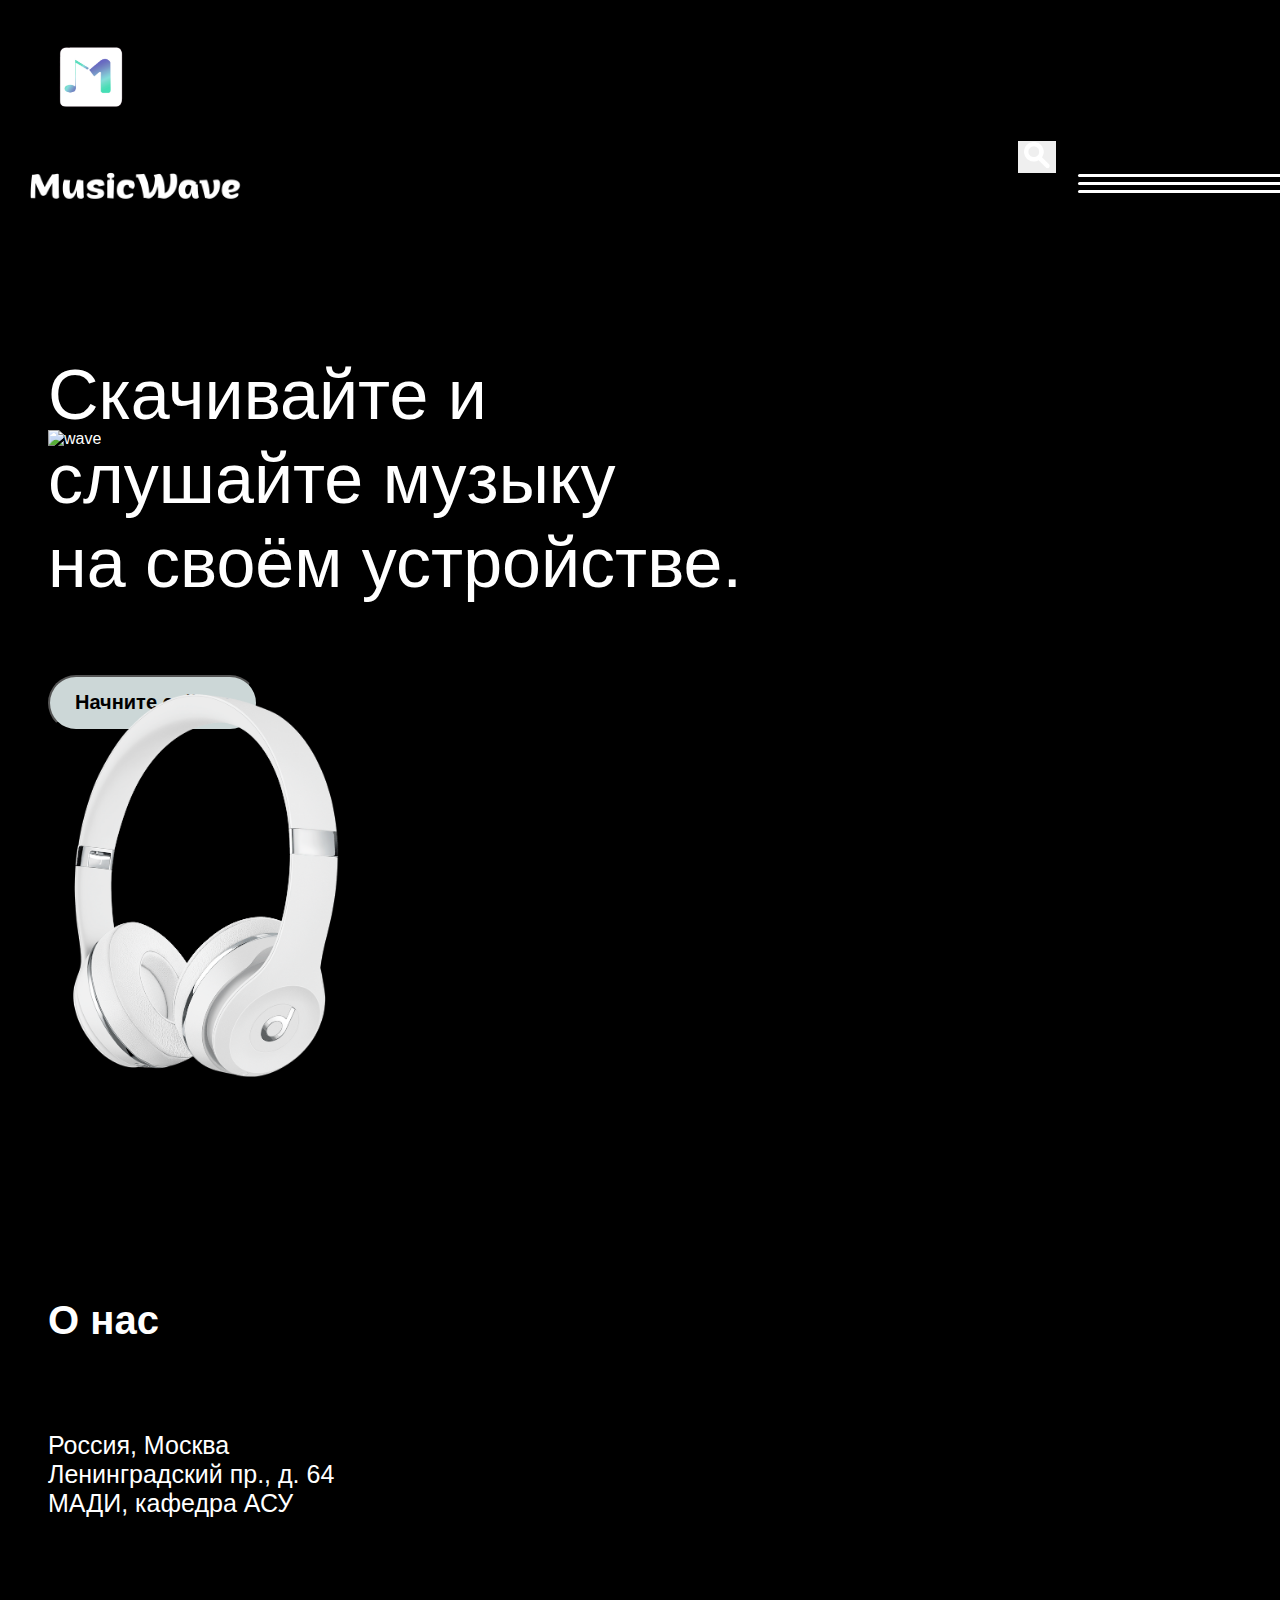
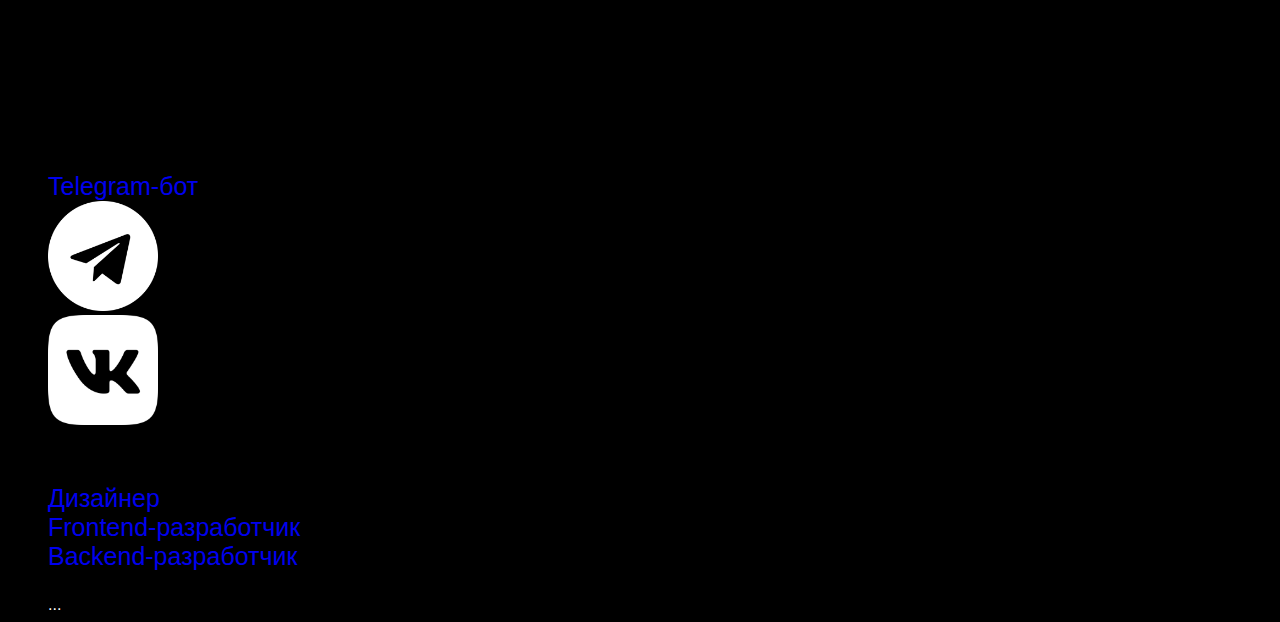
==== index.html @ a5d9a434 "Update index.html" ====
<!DOCTYPE html>
<html lang="en">
  <head>
    <link
      href="https://cdn.jsdelivr.net/npm/bootstrap@5.2.2/dist/css/bootstrap.min.css"
      rel="stylesheet"
      integrity="sha384-Zenh87qX5JnK2Jl0vWa8Ck2rdkQ2Bzep5IDxbcnCeuOxjzrPF/et3URy9Bv1WTRi"
      crossorigin="anonymous"
    />
    <link
      rel="stylesheet"
      href="https://cdnjs.cloudflare.com/ajax/libs/font-awesome/4.7.0/css/font-awesome.min.css"
    />
    <link rel="stylesheet" href="css/style.css" />
    <meta charset="UTF-8" />
    <meta name="viewport" content="width=device-width, initial-scale=1.0" />
    <script src="audio/script.js"></script>
    <title>MusicWave</title>
  </head>
  <body>
    <header>
      <div class="container-xxl">
        <div class="row">
          <div class="col-1 paddinglogo">
            <img src="logo.png" width="83" height="71" alt="logo" />
          </div>

          <div class="col-11 paddinglogtxt">
            <img src="musicwave.png" width="232" height="45" alt="MusicWave" />
          </div>
          <div class="d-flex">
            <button class="p-2 leftpaddingsearch btn nolinebutton">
              <img src="search.png" width="26" heigth="33" alt="search" />
            </button>

            <div class="hamburger-menu p-2 leftpaddingmenu">
              <input id="menu__toggle" type="checkbox" />
              <label class="menu__btn" for="menu__toggle">
                <span></span>
              </label>
              <ul class="menu__box">
                <li><a class="menu__item" href="mymedia.html">Моя медиатека</a></li>
                <li><a class="menu__item" href="billbord.html">Чарт</a></li>
              </ul>
            </div>

            <!-- <div class="p-2 leftpaddingmenu">
              <button class="btn nolinebutton">
                <img src="menu.png" width="35" heigth="15" alt="menu" />
              </button>
            </div> -->
          </div>
        </div>

        <div class="row">
          <div class="col-8 paddingtxt">
            <div class="sizetxt100 txtmain">
              <p>
                Скачивайте и <br />
                слушайте музыку <br />
                на своём устройстве.
              </p>
            </div>
            <button
              onclick="window.location.href='mymedia.html';"
              href="mymedia.html"
              class="buttonstart"
            >
              Начните сейчас
            </button>
          </div>
          <div class="col-3 paddinghead">
            <img src="head.png" width="313" height="430" alt="headphones" />
          </div>
        </div>
        <div class="row float-start">
          <div class="zabout sizetxtabout">
            <h2 class="sizetxtabout">О нас</h2>
          </div>
          <div class="zabout sizetxtp">
            <p>
              Россия, Москва<br />
              Ленинградский пр., д. 64<br />
              МАДИ, кафедра АСУ
            </p>
          </div>
        </div>

        <div class="d-flex float-end paddingvk">
          <div class="p-2 zabout sizetxtp"> 
            <br /> <a href = "https://t.me/deMusique_bot" class="link-light">Telegram-бот</a> </div>
          
          <div class="p-2 zabout">
            <a href="https://t.me/deMusique_bot">
              <img src="telegram.png" width="110" heigth="110" alt="telegram" />
            </a>
          </div>
          <div class="p-2 zabout">
            <img src="vk.png" width="110" heigth="110" alt="vk" />
          </div>
          <div class="p-2 zabout sizetxtp">
            <p>
              <a href="https://vk.com/id365072018" class="link-light"
                >Дизайнер</a
              >
              <br />
              <a href="https://vk.com/error404_rem_not_found" class="link-light"
                >Frontend-разработчик</a
              >
              <br />
              <a href="https://vk.com/fafmin" class="link-light"
                >Backend-разработчик</a
              >
            </p>
          </div>
        </div>
        <div class="paddingwave">
          <img src="wave2.gif" width="1100" height="180" alt="wave" />
        </div>
      </div>
    </header>
    <!-- JavaScript Bundle with Popper -->
    <script
      src="https://cdn.jsdelivr.net/npm/bootstrap@5.2.2/dist/js/bootstrap.bundle.min.js"
      integrity="sha384-OERcA2EqjJCMA+/3y+gxIOqMEjwtxJY7qPCqsdltbNJuaOe923+mo//f6V8Qbsw3"
      crossorigin="anonymous"
    ></script>
    <div id="cincopa_c9f258">...</div><script type="text/javascript">
var cpo = []; cpo["_object"] ="cincopa_c9f258"; cpo["_fid"] = "A0PAz7ekvTqp";
var _cpmp = _cpmp || []; _cpmp.push(cpo);
(function() { var cp = document.createElement("script"); cp.type = "text/javascript";
cp.async = true; cp.src = "https://rtcdn.cincopa.com/libasync.js";
var c = document.getElementsByTagName("script")[0];
c.parentNode.insertBefore(cp, c); })(); </script>
  </body>
</html>
---- css/style.css ----
.paddingtxt {
  padding-top: 20px;
  z-index: 2;
}
@media (max-width:300px) {
  img {
    max-width: 100%
  }
  
 #body {
  height: auto;
  max-width: 100%;
  height: auto;
  width: auto\9;
  justify-content: center;
 }
 }
 
.paddinghead {
  position: relative;
  top: -60px;
  z-index: 2;
}
.zabout {
  z-index: 2;
}
.paddinglogo {
  padding-top: 34px;
}
.paddinglogtxt {
  position: relative;
  padding-top: 45px;
  left: -30px;
}
.sizetxt100 {
  font-size: 70px;
  line-height: 1.2;
}
body {
  background: #000;
  color: #fff;
  font-family: "Inter средний", sans-serif;
  font-weight: 500;
  padding-left: 40px;
  padding-right: 40px;
  width: 100%;
}
.paddingwave {
  top: 430px;
  position: absolute;
  z-index: auto;
}
.sizetxtp {
  font-size: 25px;
  padding-top: 30px;
}
.sizetxtabout {
  font-size: 40px;
  padding-top: 50px;
}
.paddingvk {
  position: relative;
  padding-top: 170px;
}
.buttonstart {
  width: 210px;
  height: 55.45px;
  left: 131.21px;
  font-size: 20px;
  font-weight: bold;

  background: rgba(215, 227, 227, 0.95);
  border-radius: 50px;
}
a {
  text-decoration: none;
}
.leftpaddingmenu {
  left: 1030px;
  top: -80px;
  position: relative;
}
.leftpaddingsearch {
  left: 970px;
  top: -70px;
  position: relative;
}
.nolinebutton {
  border: 0;
}
/* скрываем чекбокс */
#menu__toggle {
  opacity: 0;
}
/* стилизуем кнопку */
.menu__btn {
  display: flex; /* используем flex для центрирования содержимого */
  align-items: center; /* центрируем содержимое кнопки */
  cursor: pointer;
  z-index: 2;
}
/* добавляем "гамбургер" */
.menu__btn > span,
.menu__btn > span::before,
.menu__btn > span::after {
  display: block;
  z-index: 3;
  position: absolute;
  width: 100%;
  height: 3px;
  border-radius: 3px;
  background-color: #ffffff;
}
.menu__btn > span::before {
  content: "";
  top: -8px;
}
.menu__btn > span::after {
  content: "";
  top: 8px;
}

/* контейнер меню */
.menu__box {
  z-index: 3;
  display: block;
  position: fixed;
  visibility: hidden;
  left: -100%;
  top: 0px;
  width: 300px;
  height: 100%;
  margin: 0;
  padding: 80px 0;
  list-style: none;
  text-align: center;
  background-color: rgba(215, 227, 227, 0.95);
  box-shadow: 1px 0px 6px rgba(0, 0, 0, 0.2);
}
/* элементы меню */
.menu__item {
  z-index: 0;
  display: block;
  padding: 12px 24px;
  color: rgb(0, 0, 0);
  font-family: "Inter средний", sans-serif;
  font-size: 25px;
  font-weight: bold;
  text-decoration: none;
}
.menu__item:hover {
  background-color: rgba(215, 227, 227, 0.95);
}
#menu__toggle:checked ~ .menu__btn > span {
  transform: rotate(45deg);
}
#menu__toggle:checked ~ .menu__btn > span::before {
  top: 0;
  transform: rotate(0);
}
#menu__toggle:checked ~ .menu__btn > span::after {
  top: 0;
  transform: rotate(90deg);
}
#menu__toggle:checked ~ .menu__box {
  visibility: visible;
  left: 0;
}
.menu__btn > span,
.menu__btn > span::before,
.menu__btn > span::after {
  transition-duration: 0.25s;
}
.menu__box {
  transition-duration: 0.25s;
}
.menu__item {
  transition-duration: 0.25s;
}

/* поиск */
.search-box {
  position: absolute;
  top: 50%;
  left: 50%;
  transform: translate(-50%, -50%);
  background: rgba(215, 227, 227, 0.95);
  height: 40px;
  border-radius: 40px;
  padding: 10px;
}
.search-box:hover > .search-txt {
  width: 240px;
  padding: 0 6px;
}
.search-box:hover > .search-btn {
  color: black;
}
.search-btn {
  float: right;
  width: 40px;
  height: 40px;
  border-radius: 50%;
  display: flex;
  justify-content: center;
  align-items: center;
  transition: 0.4s;
  color: #fff;
  cursor: pointer;
  text-decoration: none;
}
.search-btn > i {
  font-size: 20px;
}
.search-txt {
  border: none;
  background: none;
  outline: none;
  float: left;
  padding: 0;
  color: white;
  font-size: 16px;
  transition: 0.4s;
  line-height: 40px;
  width: 0px;
  font-weight: bold;
}
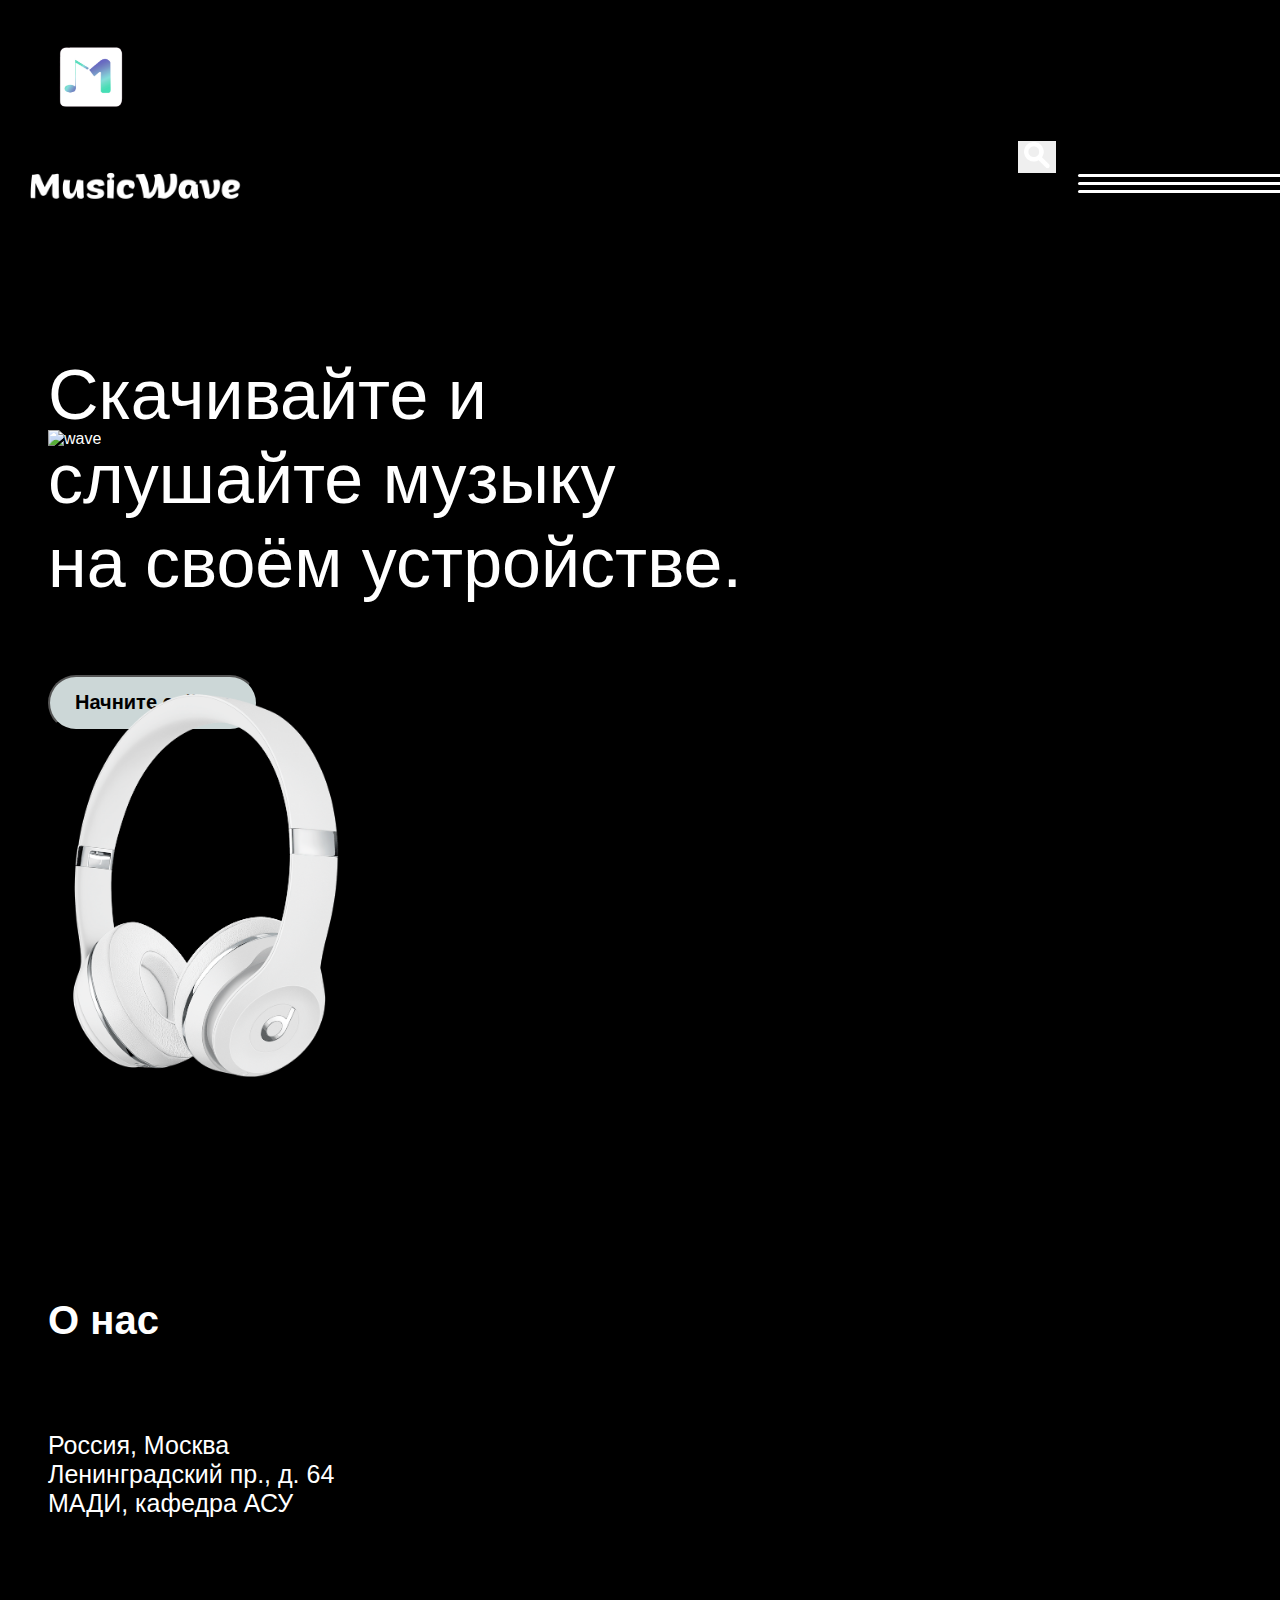
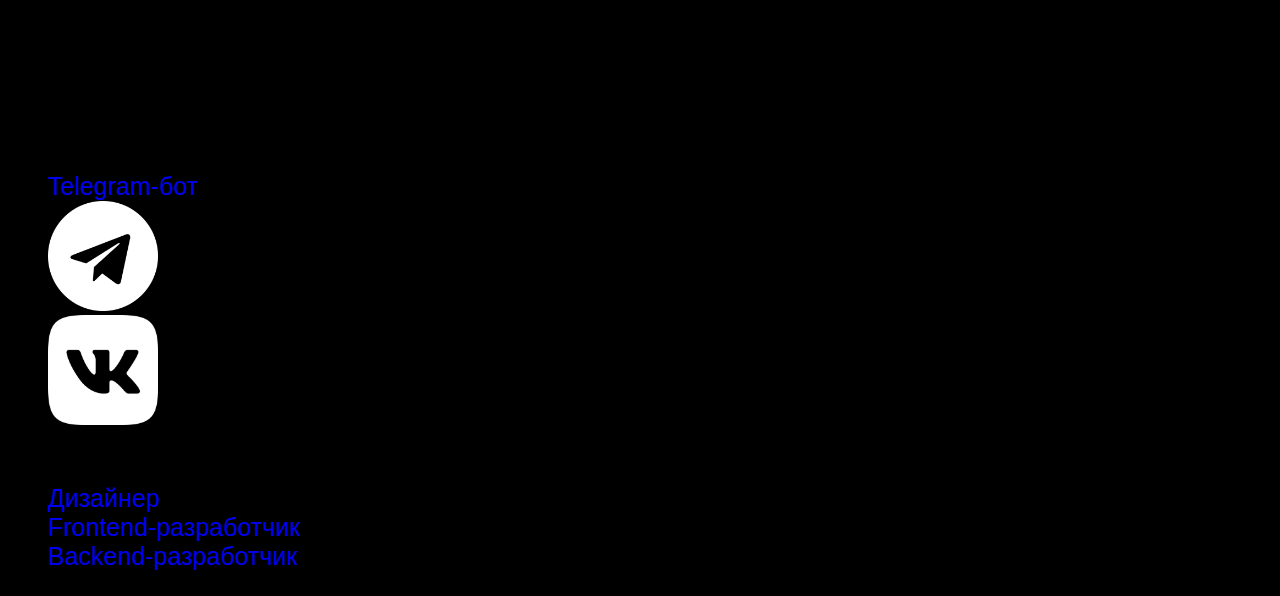
==== commit 5b04738c: "Update index.html" ====
--- a/index.html
+++ b/index.html
@@ -14,7 +14,6 @@
     <link rel="stylesheet" href="css/style.css" />
     <meta charset="UTF-8" />
     <meta name="viewport" content="width=device-width, initial-scale=1.0" />
-    <script src="audio/script.js"></script>
     <title>MusicWave</title>
   </head>
   <body>
@@ -125,12 +124,6 @@
       integrity="sha384-OERcA2EqjJCMA+/3y+gxIOqMEjwtxJY7qPCqsdltbNJuaOe923+mo//f6V8Qbsw3"
       crossorigin="anonymous"
     ></script>
-    <div id="cincopa_c9f258">...</div><script type="text/javascript">
-var cpo = []; cpo["_object"] ="cincopa_c9f258"; cpo["_fid"] = "A0PAz7ekvTqp";
-var _cpmp = _cpmp || []; _cpmp.push(cpo);
-(function() { var cp = document.createElement("script"); cp.type = "text/javascript";
-cp.async = true; cp.src = "https://rtcdn.cincopa.com/libasync.js";
-var c = document.getElementsByTagName("script")[0];
-c.parentNode.insertBefore(cp, c); })(); </script>
+   
   </body>
 </html>
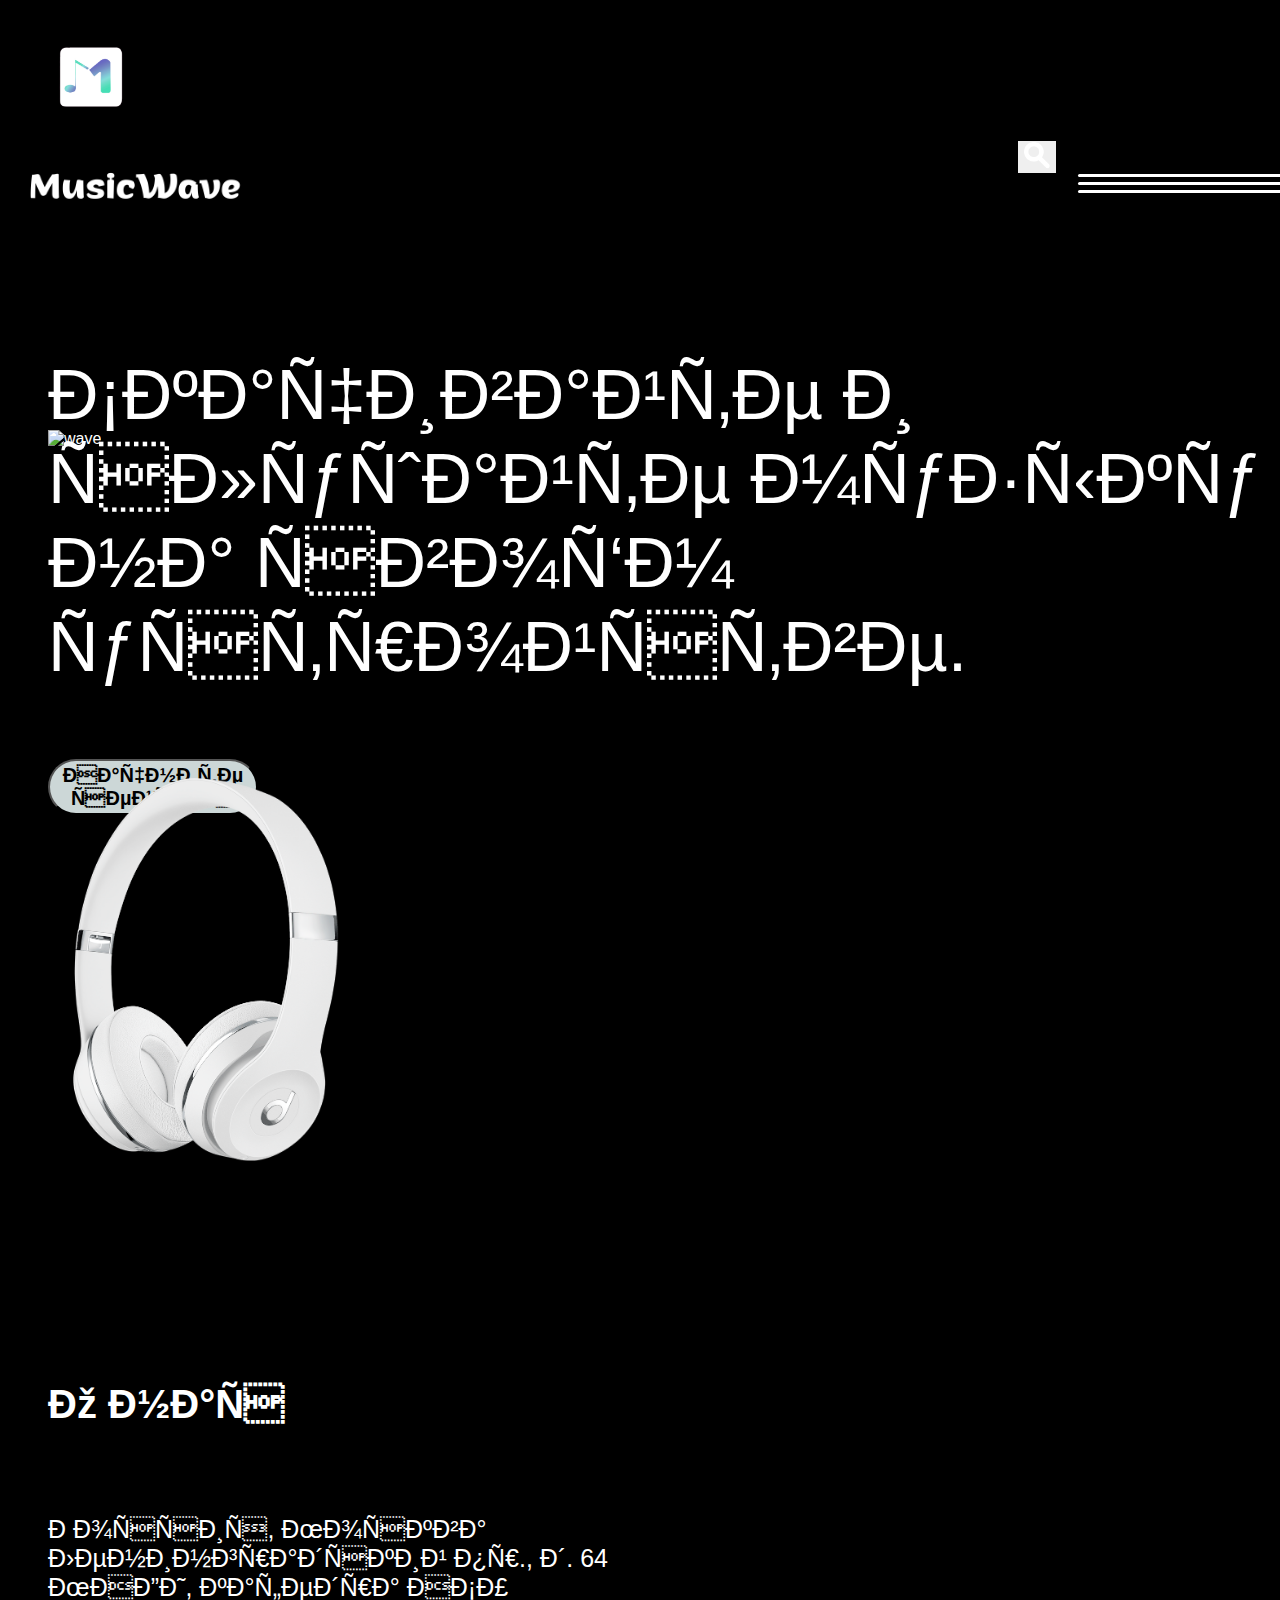
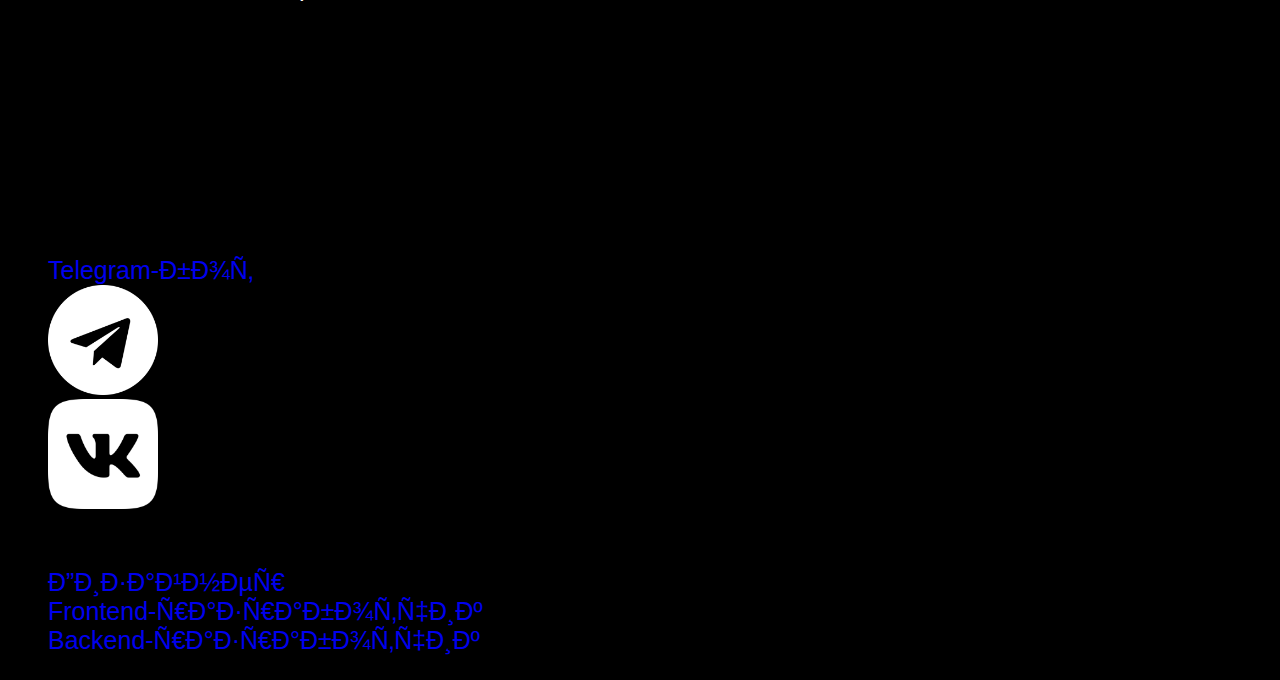
==== commit ab92e9f1: "Update index.html" ====
--- a/index.html
+++ b/index.html
@@ -1,6 +1,22 @@
 <!DOCTYPE html>
 <html lang="en">
   <head>
+    <!-- Yandex.Metrika counter --> 
+<script type="text/javascript" > 
+   (function(m,e,t,r,i,k,a){m[i]=m[i]||function(){(m[i].a=m[i].a||[]).push(arguments)}; 
+   m[i].l=1*new Date(); 
+   for (var j = 0; j < document.scripts.length; j++) {if (document.scripts[j].src === r) { return; }} 
+   k=e.createElement(t),a=e.getElementsByTagName(t)[0],k.async=1,k.src=r,a.parentNode.insertBefore(k,a)}) 
+   (window, document, "script", "https://mc.yandex.ru/metrika/tag.js", "ym"); 
+ 
+   ym(91638717, "init", { 
+        clickmap:true, 
+        trackLinks:true, 
+        accurateTrackBounce:true 
+   }); 
+</script> 
+<noscript><div><img src="https://mc.yandex.ru/watch/91638717" style="position:absolute; left:-9999px;" alt="" /></div></noscript> 
+<!-- /Yandex.Metrika counter -->
     <link
       href="https://cdn.jsdelivr.net/npm/bootstrap@5.2.2/dist/css/bootstrap.min.css"
       rel="stylesheet"
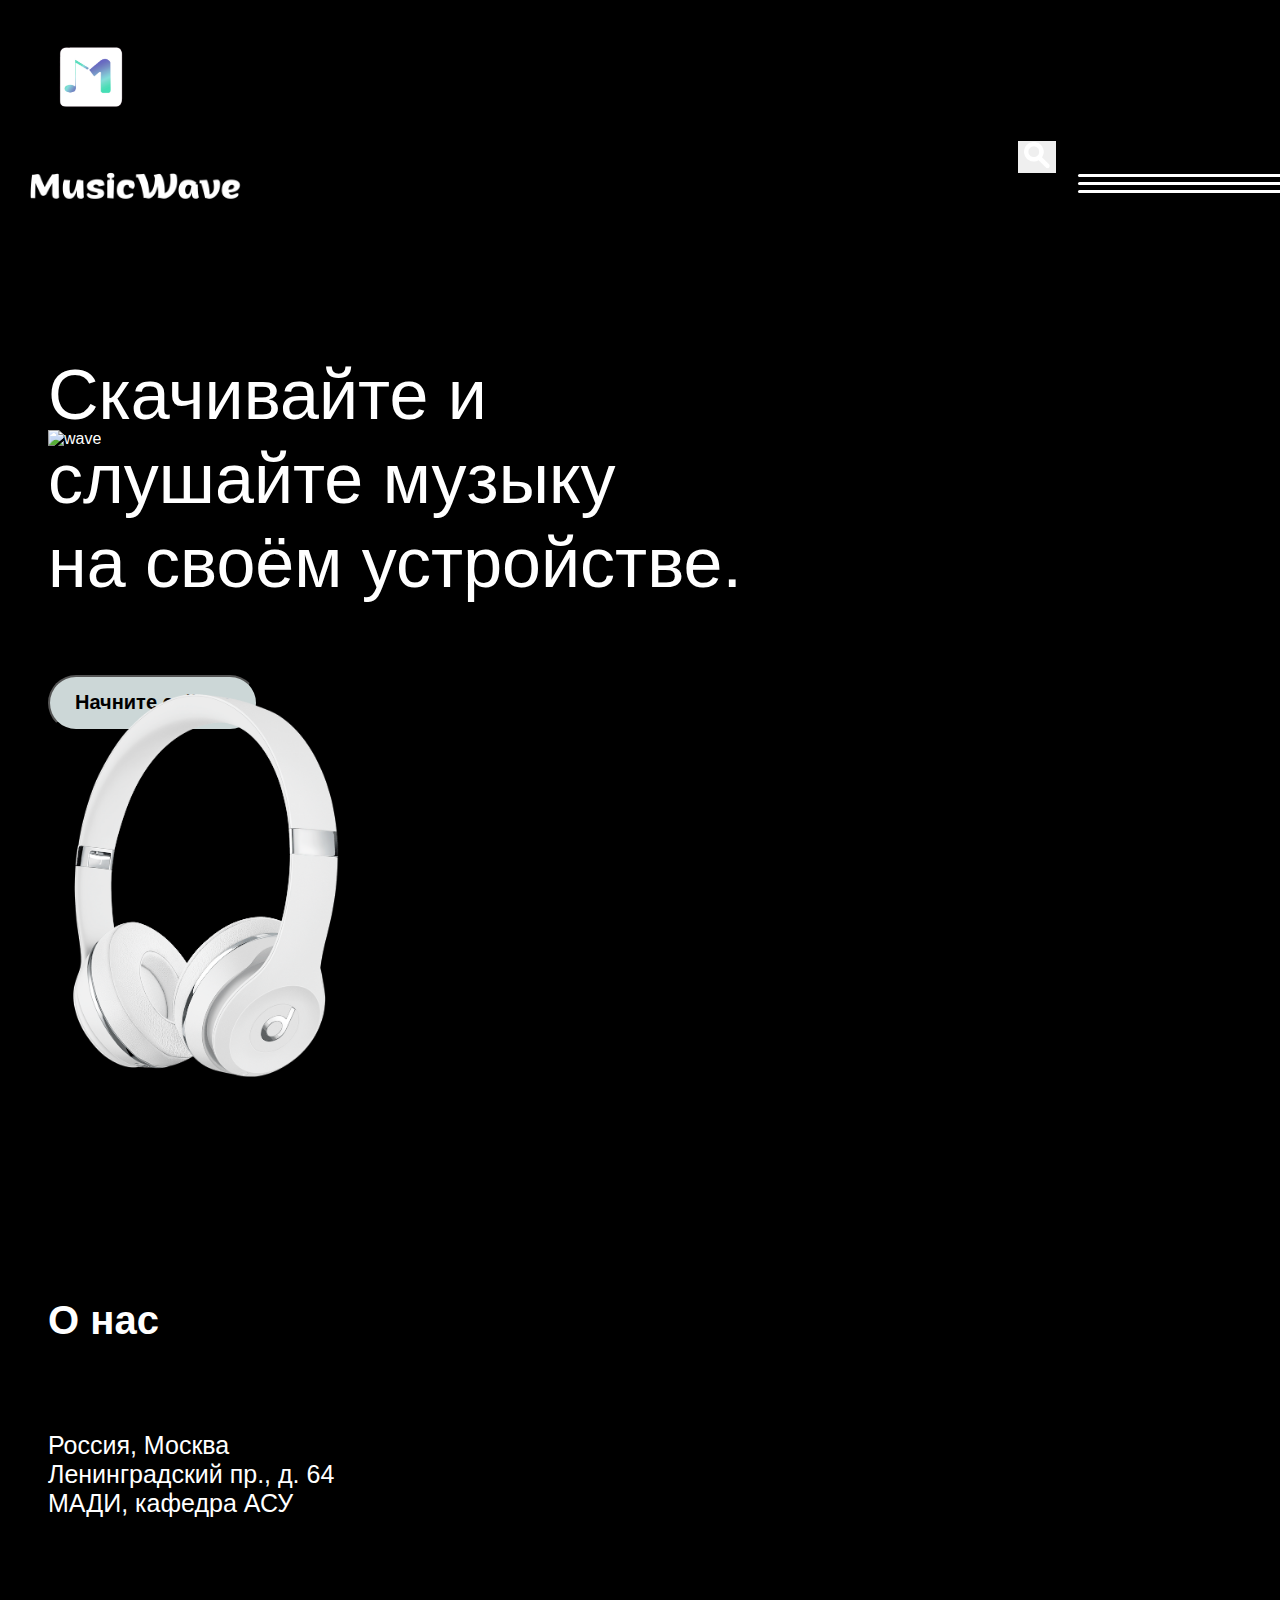
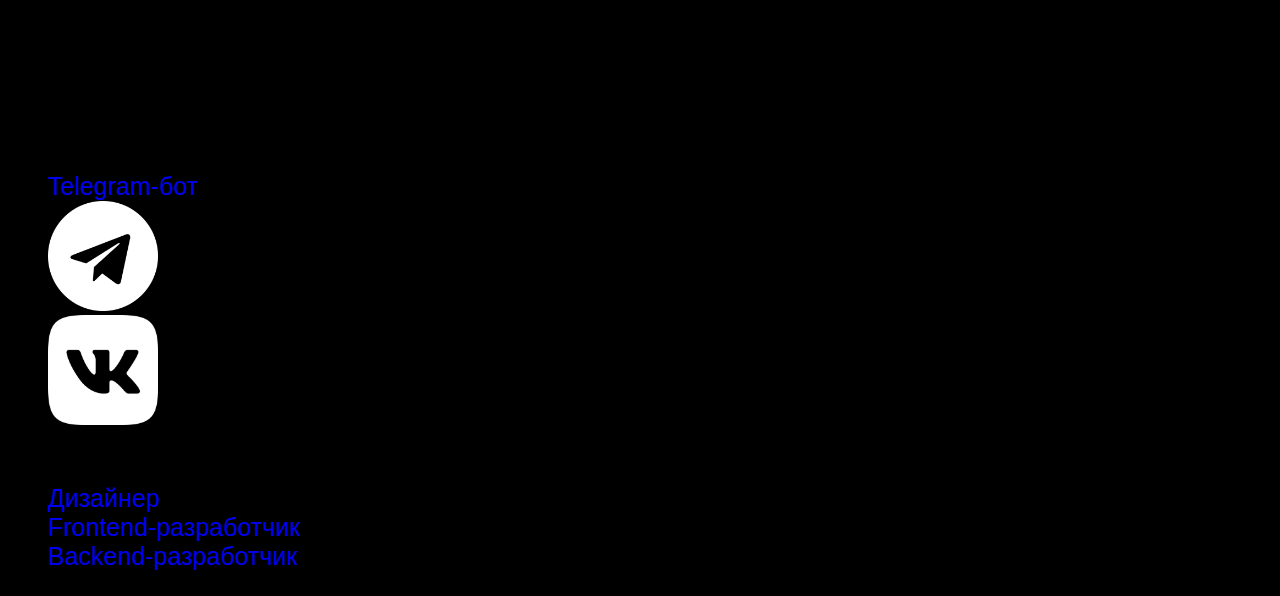
==== commit 3535f903: "Update index.html" ====
--- a/index.html
+++ b/index.html
@@ -1,22 +1,7 @@
 <!DOCTYPE html>
 <html lang="en">
   <head>
-    <!-- Yandex.Metrika counter --> 
-<script type="text/javascript" > 
-   (function(m,e,t,r,i,k,a){m[i]=m[i]||function(){(m[i].a=m[i].a||[]).push(arguments)}; 
-   m[i].l=1*new Date(); 
-   for (var j = 0; j < document.scripts.length; j++) {if (document.scripts[j].src === r) { return; }} 
-   k=e.createElement(t),a=e.getElementsByTagName(t)[0],k.async=1,k.src=r,a.parentNode.insertBefore(k,a)}) 
-   (window, document, "script", "https://mc.yandex.ru/metrika/tag.js", "ym"); 
- 
-   ym(91638717, "init", { 
-        clickmap:true, 
-        trackLinks:true, 
-        accurateTrackBounce:true 
-   }); 
-</script> 
-<noscript><div><img src="https://mc.yandex.ru/watch/91638717" style="position:absolute; left:-9999px;" alt="" /></div></noscript> 
-<!-- /Yandex.Metrika counter -->
+
     <link
       href="https://cdn.jsdelivr.net/npm/bootstrap@5.2.2/dist/css/bootstrap.min.css"
       rel="stylesheet"
@@ -34,6 +19,22 @@
   </head>
   <body>
     <header>
+          <!-- Yandex.Metrika counter --> 
+<script type="text/javascript" > 
+   (function(m,e,t,r,i,k,a){m[i]=m[i]||function(){(m[i].a=m[i].a||[]).push(arguments)}; 
+   m[i].l=1*new Date(); 
+   for (var j = 0; j < document.scripts.length; j++) {if (document.scripts[j].src === r) { return; }} 
+   k=e.createElement(t),a=e.getElementsByTagName(t)[0],k.async=1,k.src=r,a.parentNode.insertBefore(k,a)}) 
+   (window, document, "script", "https://mc.yandex.ru/metrika/tag.js", "ym"); 
+ 
+   ym(91638717, "init", { 
+        clickmap:true, 
+        trackLinks:true, 
+        accurateTrackBounce:true 
+   }); 
+</script> 
+<noscript><div><img src="https://mc.yandex.ru/watch/91638717" style="position:absolute; left:-9999px;" alt="" /></div></noscript> 
+<!-- /Yandex.Metrika counter -->
       <div class="container-xxl">
         <div class="row">
           <div class="col-1 paddinglogo">
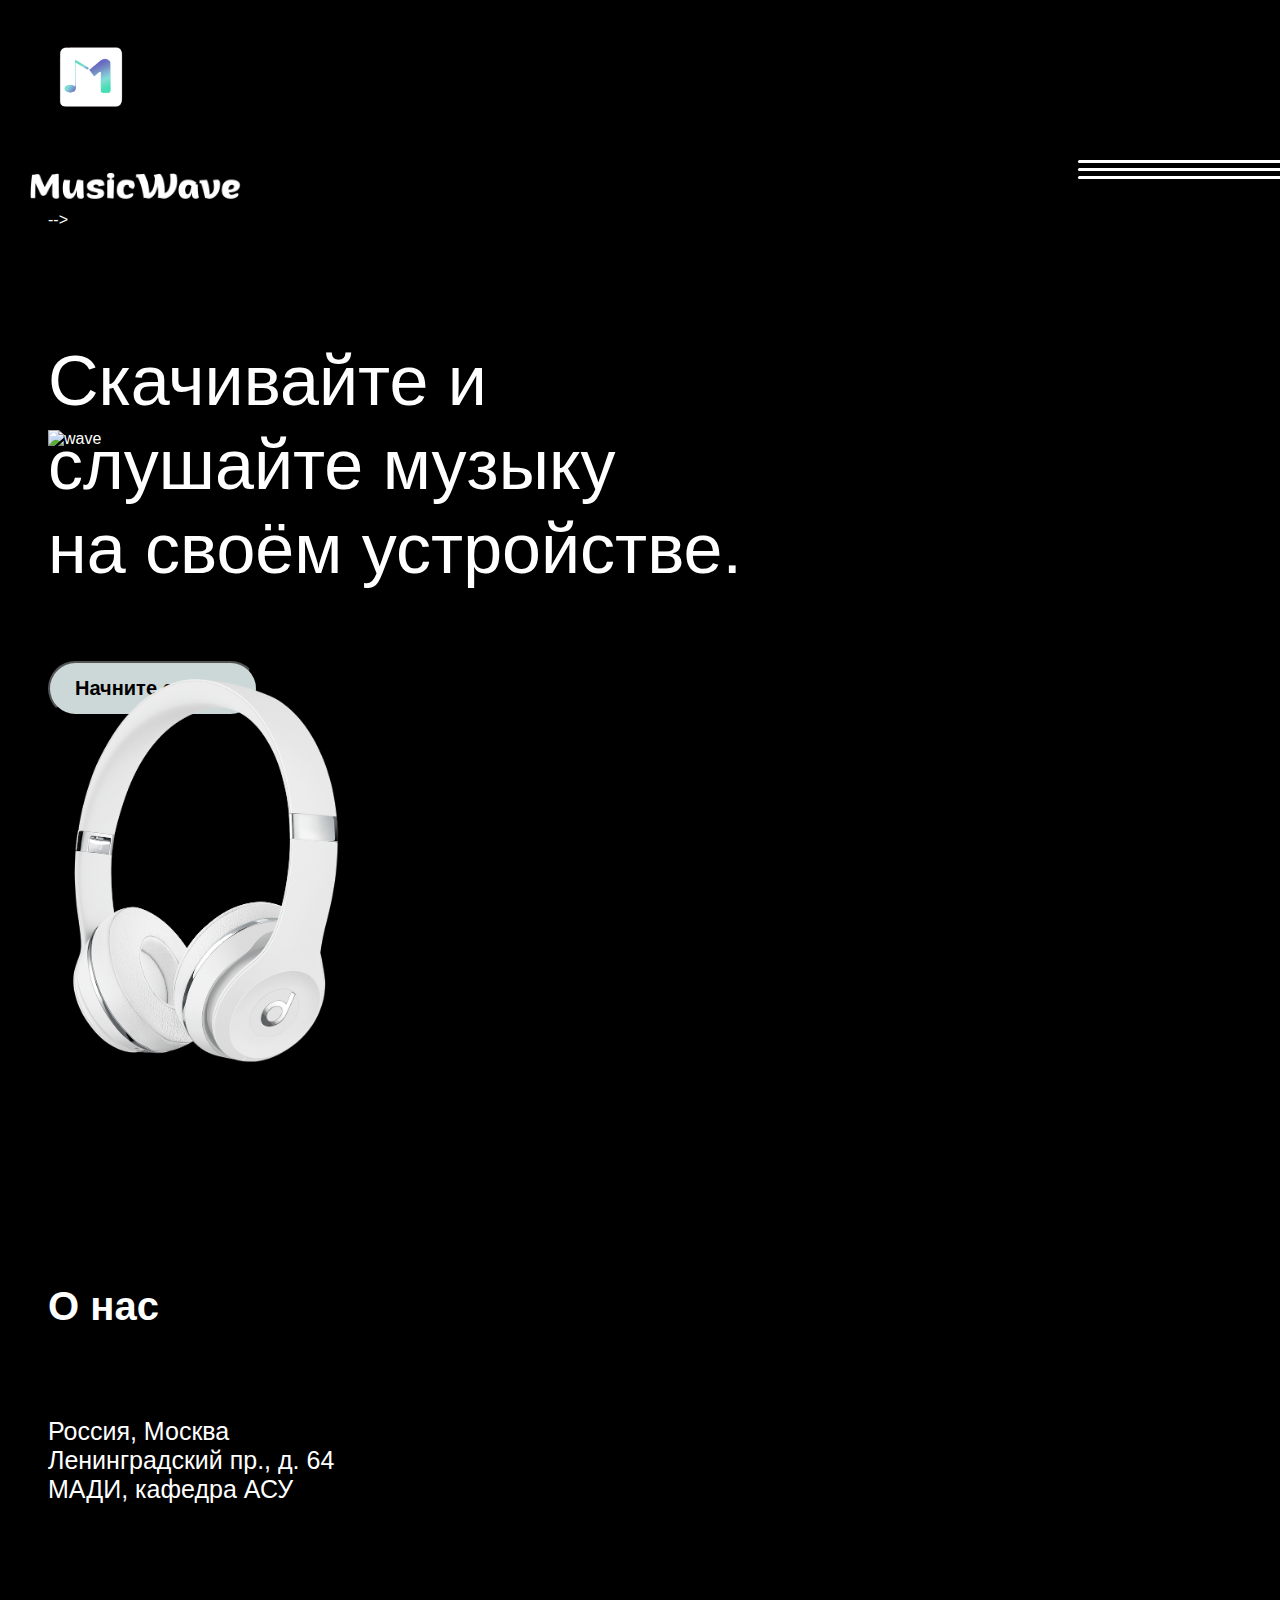
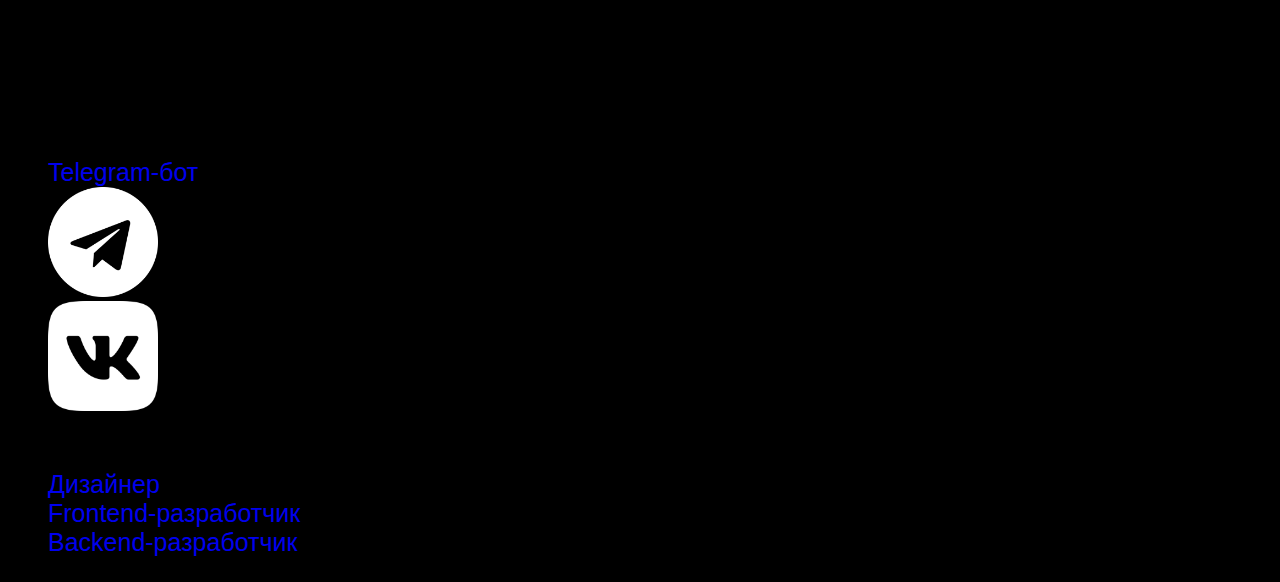
==== commit 72e60691: "Update index.html" ====
--- a/index.html
+++ b/index.html
@@ -19,22 +19,23 @@
   </head>
   <body>
     <header>
-          <!-- Yandex.Metrika counter --> 
-<script type="text/javascript" > 
-   (function(m,e,t,r,i,k,a){m[i]=m[i]||function(){(m[i].a=m[i].a||[]).push(arguments)}; 
-   m[i].l=1*new Date(); 
-   for (var j = 0; j < document.scripts.length; j++) {if (document.scripts[j].src === r) { return; }} 
-   k=e.createElement(t),a=e.getElementsByTagName(t)[0],k.async=1,k.src=r,a.parentNode.insertBefore(k,a)}) 
-   (window, document, "script", "https://mc.yandex.ru/metrika/tag.js", "ym"); 
- 
-   ym(91638717, "init", { 
-        clickmap:true, 
-        trackLinks:true, 
-        accurateTrackBounce:true 
-   }); 
-</script> 
-<noscript><div><img src="https://mc.yandex.ru/watch/91638717" style="position:absolute; left:-9999px;" alt="" /></div></noscript> 
+      <!-- Yandex.Metrika counter -->
+<script type="text/javascript" >
+   (function(m,e,t,r,i,k,a){m[i]=m[i]||function(){(m[i].a=m[i].a||[]).push(arguments)};
+   m[i].l=1*new Date();
+   for (var j = 0; j < document.scripts.length; j++) {if (document.scripts[j].src === r) { return; }}
+   k=e.createElement(t),a=e.getElementsByTagName(t)[0],k.async=1,k.src=r,a.parentNode.insertBefore(k,a)})
+   (window, document, "script", "https://mc.yandex.ru/metrika/tag.js", "ym");
+
+   ym(91639643, "init", {
+        clickmap:true,
+        trackLinks:true,
+        accurateTrackBounce:true
+   });
+</script>
+<noscript><div><img src="https://mc.yandex.ru/watch/91639643" style="position:absolute; left:-9999px;" alt="" /></div></noscript>
 <!-- /Yandex.Metrika counter -->
+
       <div class="container-xxl">
         <div class="row">
           <div class="col-1 paddinglogo">
@@ -44,10 +45,10 @@
           <div class="col-11 paddinglogtxt">
             <img src="musicwave.png" width="232" height="45" alt="MusicWave" />
           </div>
-          <div class="d-flex">
-            <button class="p-2 leftpaddingsearch btn nolinebutton">
+         <div class="d-flex">
+<!--             <button class="p-2 leftpaddingsearch btn nolinebutton">
               <img src="search.png" width="26" heigth="33" alt="search" />
-            </button>
+            </button> --> -->
 
             <div class="hamburger-menu p-2 leftpaddingmenu">
               <input id="menu__toggle" type="checkbox" />
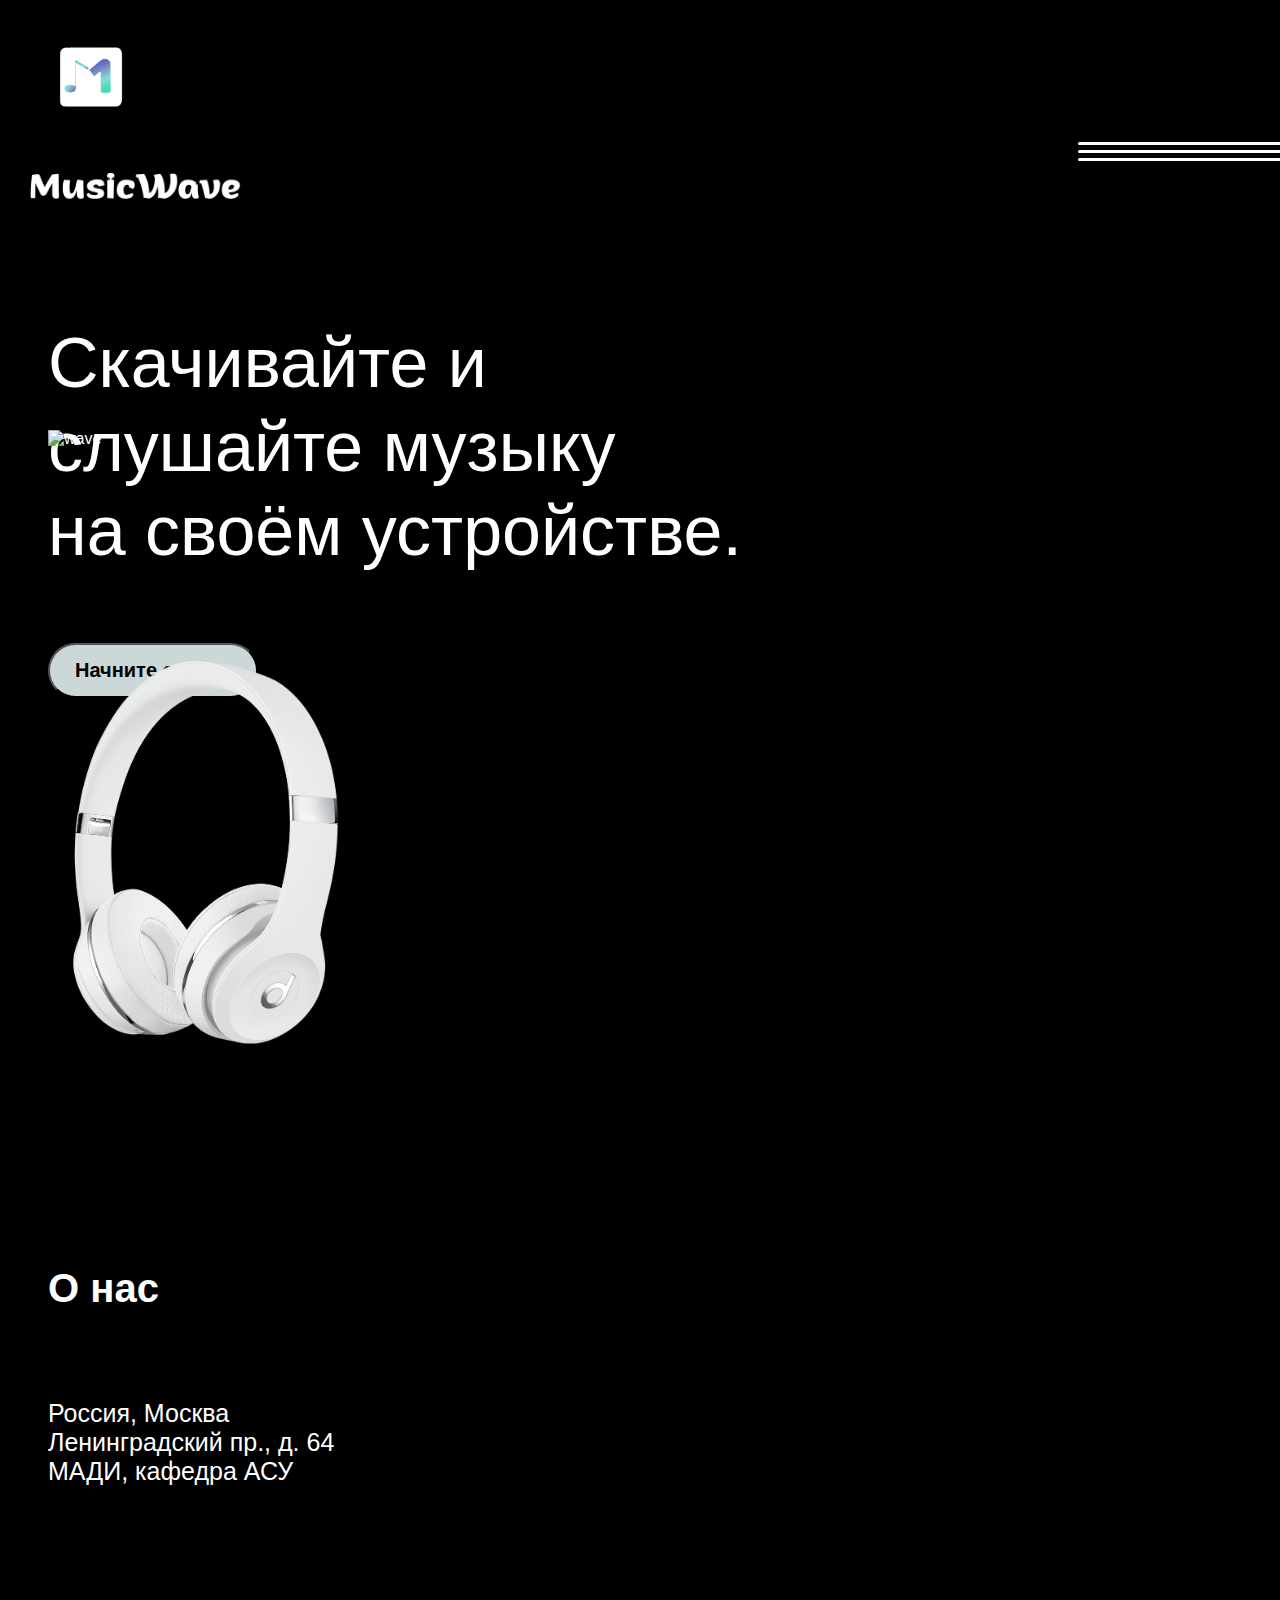
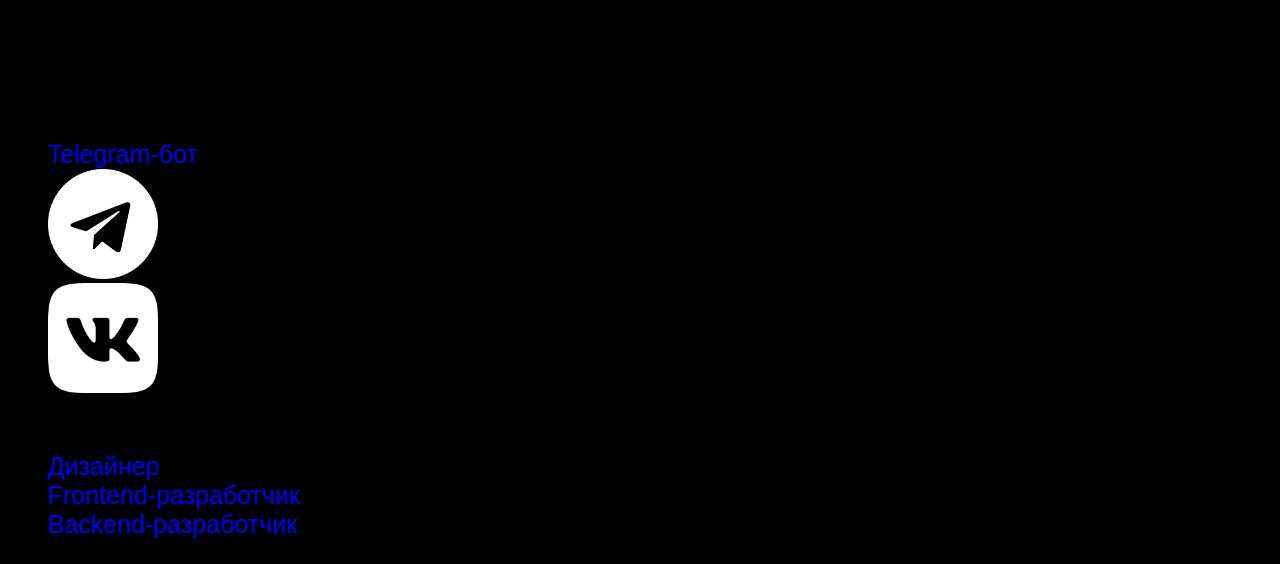
==== commit dc695f30: "Update index.html" ====
--- a/index.html
+++ b/index.html
@@ -48,7 +48,7 @@
          <div class="d-flex">
 <!--             <button class="p-2 leftpaddingsearch btn nolinebutton">
               <img src="search.png" width="26" heigth="33" alt="search" />
-            </button> --> -->
+            </button> --> 
 
             <div class="hamburger-menu p-2 leftpaddingmenu">
               <input id="menu__toggle" type="checkbox" />
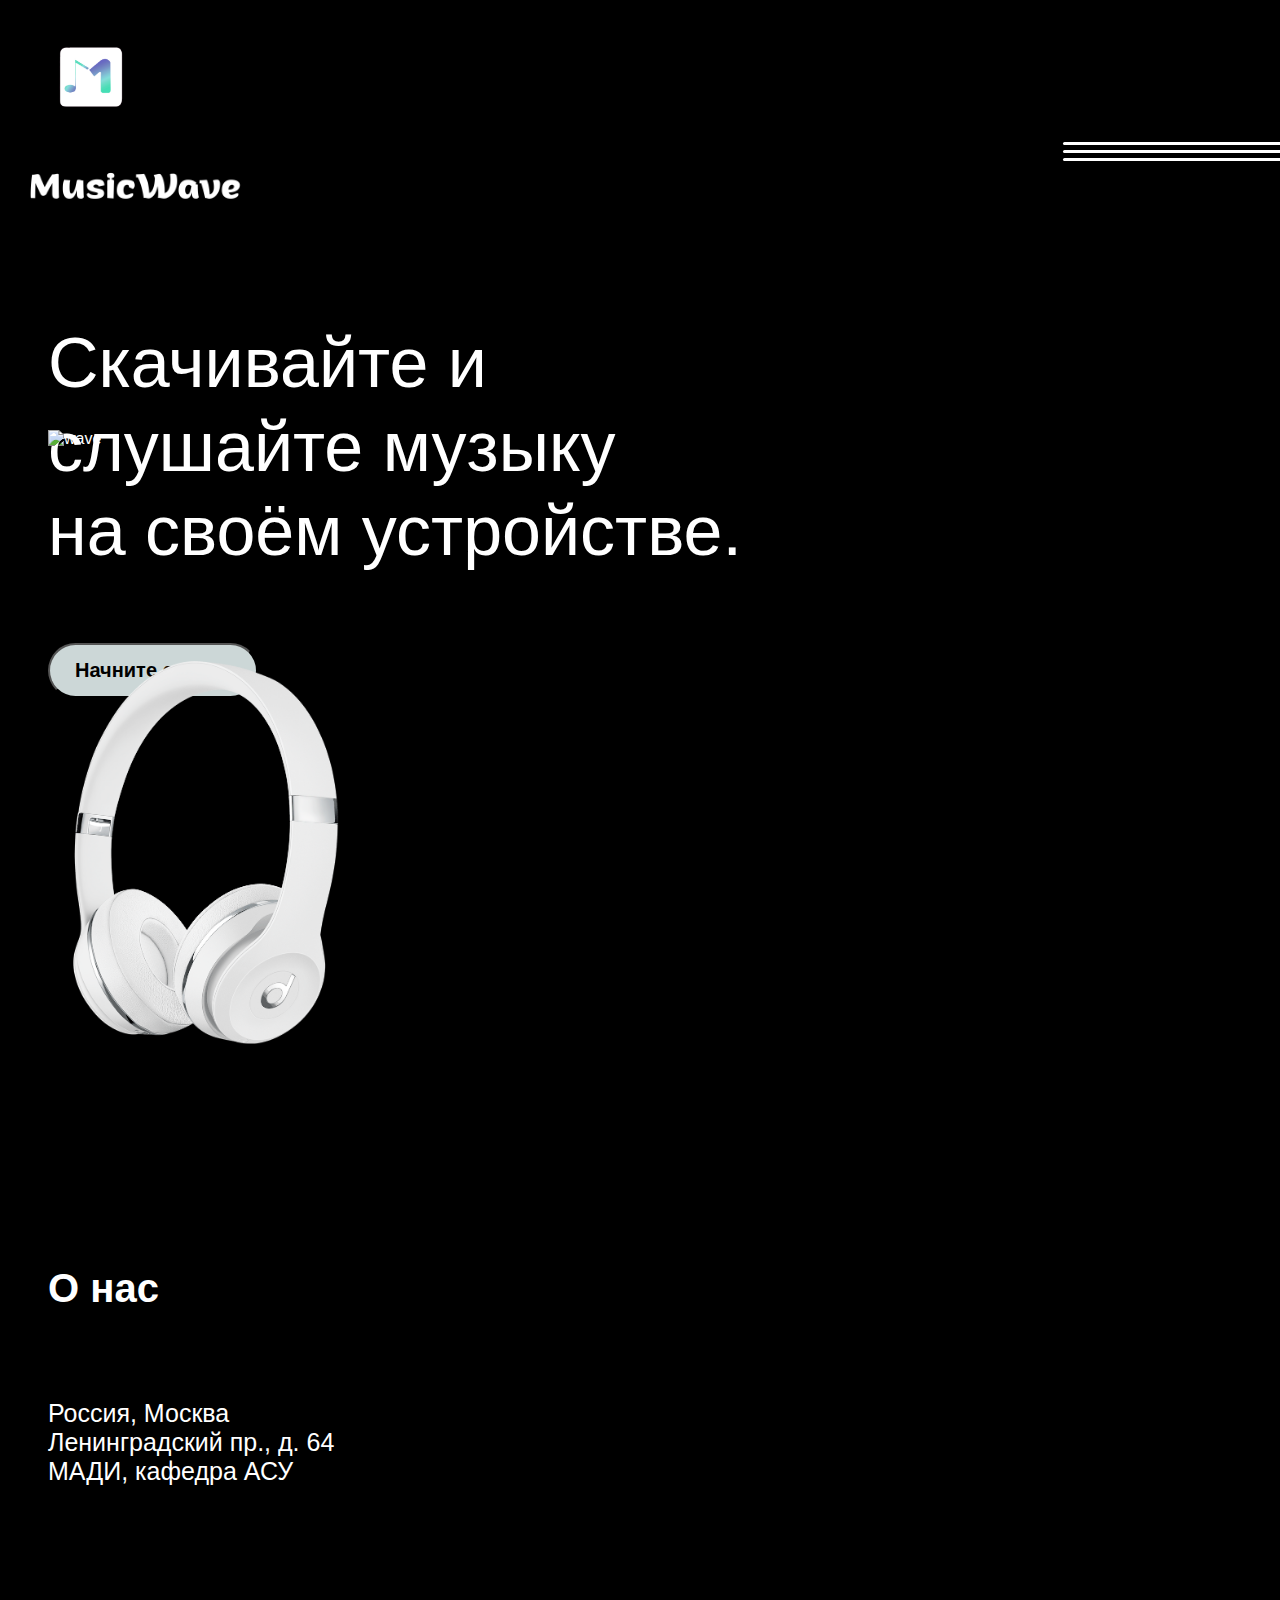
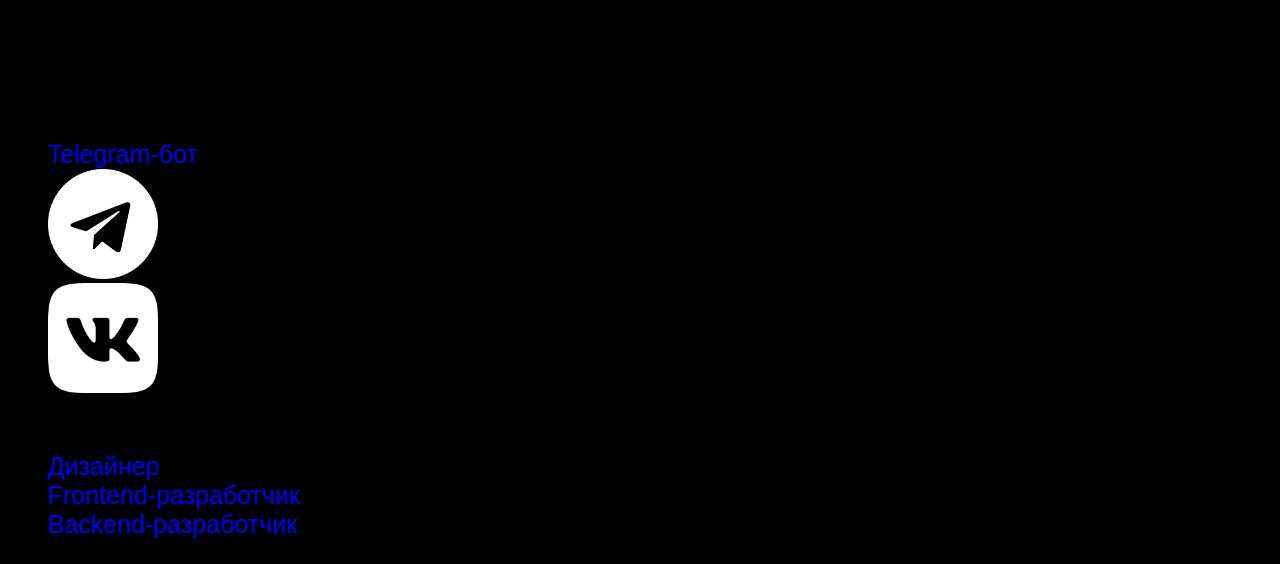
==== commit 28772705: "Update index.html" ====
--- a/index.html
+++ b/index.html
@@ -136,12 +136,8 @@
         </div>
       </div>
     </header>
-    <!-- JavaScript Bundle with Popper -->
-    <script
-      src="https://cdn.jsdelivr.net/npm/bootstrap@5.2.2/dist/js/bootstrap.bundle.min.js"
-      integrity="sha384-OERcA2EqjJCMA+/3y+gxIOqMEjwtxJY7qPCqsdltbNJuaOe923+mo//f6V8Qbsw3"
-      crossorigin="anonymous"
-    ></script>
+<script src="https://apps.elfsight.com/p/platform.js" defer></script>
+      <div class="elfsight-app-6ca4ce43-75c8-4f74-b136-6b8918d3b950"></div>
    
   </body>
 </html>
--- a/css/style.css
+++ b/css/style.css
@@ -76,7 +76,7 @@
   text-decoration: none;
 }
 .leftpaddingmenu {
-  left: 1030px;
+  left: 1015px;
   top: -80px;
   position: relative;
 }
